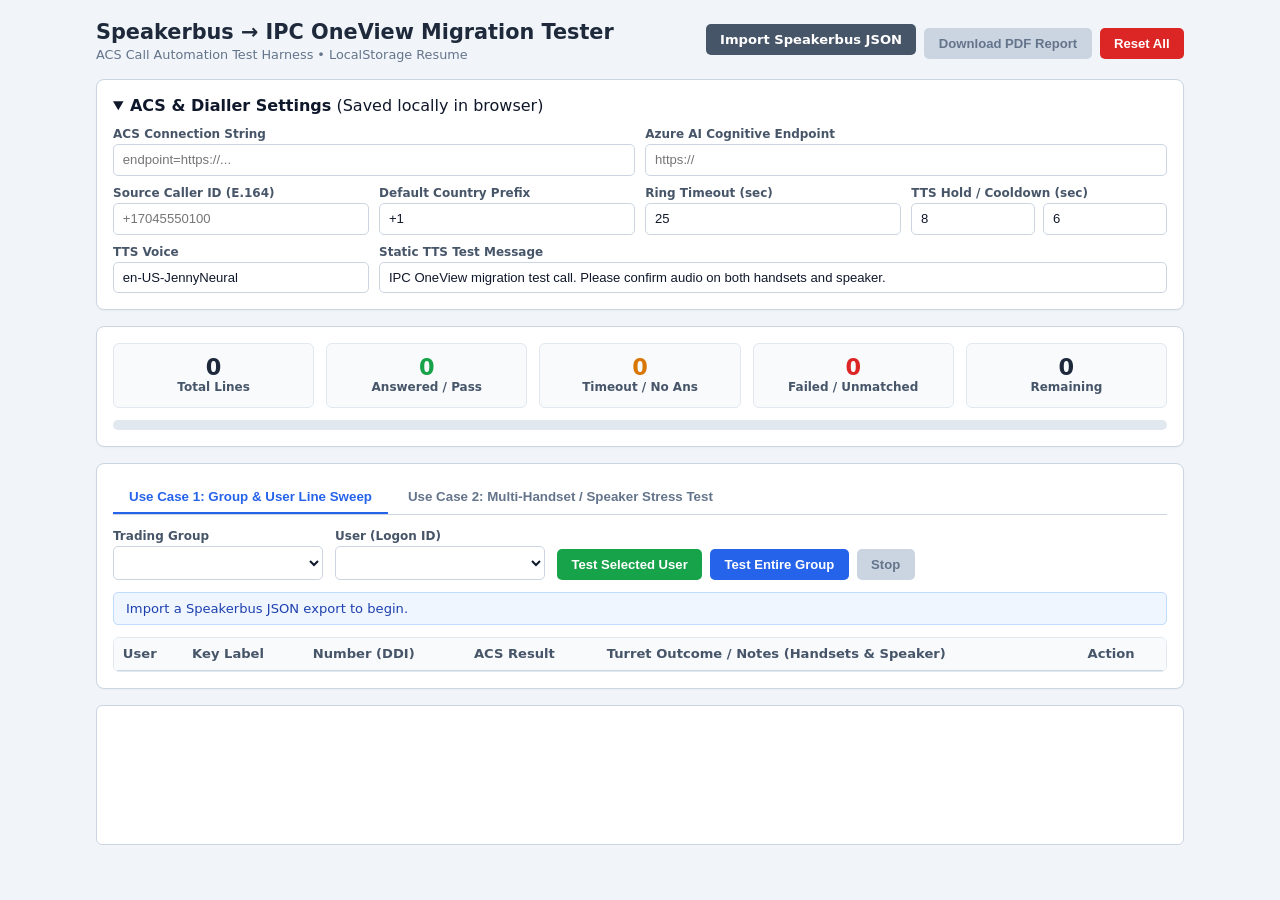
==== docs/pilot/index.html @ f09ab354 "seperate poc from pilot" ====
<!DOCTYPE html>
<html lang="en">
<head>
  <meta charset="UTF-8" />
  <meta name="viewport" content="width=device-width, initial-scale=1.0" />
  <title>Speakerbus → IPC OneView Migration Tester</title>
  <link rel="stylesheet" href="style.css" />
  <script src="./jspdf.umd.min.js"></script>
  <script src="./jspdf.plugin.autotable.js"></script>
</head>
<body>
  <header class="topbar">
    <div>
      <h1>Speakerbus → IPC OneView Migration Tester</h1>
      <span class="subtitle">ACS Call Automation Test Harness • LocalStorage Resume</span>
    </div>
    <div class="top-actions">
      <label class="btn btn-secondary file-btn">Import Speakerbus JSON <input id="jsonFile" type="file" accept=".json" hidden /></label>
      <button id="btnPdf" class="btn btn-primary" disabled>Download PDF Report</button>
      <button id="btnReset" class="btn btn-danger">Reset All</button>
    </div>
  </header>

  <details class="card" open>
    <summary><strong>ACS &amp; Dialler Settings</strong> (Saved locally in browser)</summary>
    <div class="grid-4 mt">
      <div class="span-2"><label>ACS Connection String</label><input id="acsConnStr" type="password" placeholder="endpoint=https://..." /></div>
      <div class="span-2"><label>Azure AI Cognitive Endpoint</label><input id="cognitiveEndpoint" type="text" placeholder="https://" /></div>
      <div><label>Source Caller ID (E.164)</label><input id="sourcePhone" type="text" placeholder="+17045550100" /></div>
      <div><label>Default Country Prefix</label><input id="countryPrefix" type="text" value="+1" /></div>
      <div><label>Ring Timeout (sec)</label><input id="ringTimeout" type="number" value="25" min="5" max="60" /></div>
      <div><label>TTS Hold / Cooldown (sec)</label><div class="split"><input id="playHold" type="number" value="8" title="Play Hold" /><input id="cooldownSec" type="number" value="6" title="Cooldown" /></div></div>
      <div><label>TTS Voice</label><input id="ttsVoice" type="text" value="en-US-JennyNeural" /></div>
      <div class="span-3"><label>Static TTS Test Message</label><input id="ttsMessage" type="text" value="IPC OneView migration test call. Please confirm audio on both handsets and speaker." /></div>
    </div>
  </details>

  <section class="card">
    <div class="kpis">
      <div class="kpi"><span id="kpiTotal">0</span><label>Total Lines</label></div>
      <div class="kpi ok"><span id="kpiPass">0</span><label>Answered / Pass</label></div>
      <div class="kpi warn"><span id="kpiTimeout">0</span><label>Timeout / No Ans</label></div>
      <div class="kpi err"><span id="kpiFail">0</span><label>Failed / Unmatched</label></div>
      <div class="kpi"><span id="kpiPending">0</span><label>Remaining</label></div>
    </div>
    <div class="progress-track">
      <div id="barPass" class="bar ok"></div>
      <div id="barTimeout" class="bar warn"></div>
      <div id="barFail" class="bar err"></div>
    </div>
  </section>

  <section class="card">
    <div class="tabs">
      <button id="tabUc1" class="tab active">Use Case 1: Group &amp; User Line Sweep</button>
      <button id="tabUc2" class="tab">Use Case 2: Multi-Handset / Speaker Stress Test</button>
    </div>

    <div class="toolbar">
      <div><label>Trading Group</label><select id="selGroup"></select></div>
      <div><label>User (Logon ID)</label><select id="selUser"></select></div>
      <div id="uc1Controls" class="btn-group">
        <button id="btnRunUser" class="btn btn-success">Test Selected User</button>
        <button id="btnRunGroup" class="btn btn-primary">Test Entire Group</button>
        <button id="btnStop" class="btn btn-danger" disabled>Stop</button>
      </div>
      <div id="uc2Controls" class="btn-group hidden">
        <div><label>Repeat Calls</label><input id="uc2Count" type="number" value="3" min="1" max="10" style="width:75px" /></div>
        <button id="btnRunUc2" class="btn btn-success">Run Handset/Speaker Test</button>
        <button id="btnStop2" class="btn btn-danger" disabled>Stop</button>
      </div>
    </div>

    <div id="userMeta" class="meta-banner">Import a Speakerbus JSON export to begin.</div>

    <div class="table-wrap">
      <table>
        <thead>
          <tr><th>User</th><th>Key Label</th><th>Number (DDI)</th><th>ACS Result</th><th>Turret Outcome / Notes (Handsets &amp; Speaker)</th><th>Action</th></tr>
        </thead>
        <tbody id="linesBody"></tbody>
      </table>
    </div>
  </section>

  <div id="log" class="log-box"></div>
  <script type="module" src="app.js"></script>
</body>
</html>
---- docs/pilot/style.css ----
* { box-sizing: border-box; }
body { font-family: system-ui, -apple-system, sans-serif; max-width: 1120px; margin: 1.25rem auto; padding: 0 1rem; background: #f1f5f9; color: #0f172a; }
.topbar { display: flex; justify-content: space-between; align-items: center; flex-wrap: wrap; gap: 0.75rem; margin-bottom: 1rem; }
h1 { font-size: 1.3rem; margin: 0; color: #1e293b; }
.subtitle { font-size: 0.8rem; color: #64748b; }
.top-actions, .btn-group, .split { display: flex; gap: 0.5rem; align-items: flex-end; }
.card { background: #ffffff; border: 1px solid #cbd5e1; border-radius: 8px; padding: 1rem; margin-bottom: 1rem; box-shadow: 0 1px 2px rgba(0,0,0,0.03); }
.mt { margin-top: 0.75rem; }
.grid-4 { display: grid; grid-template-columns: repeat(4, 1fr); gap: 0.65rem; }
.span-2 { grid-column: span 2; }
.span-3 { grid-column: span 3; }
label { display: block; font-size: 0.75rem; font-weight: 600; color: #475569; margin-bottom: 0.2rem; }
input, select { width: 100%; padding: 0.45rem 0.55rem; border: 1px solid #cbd5e1; border-radius: 5px; font-size: 0.82rem; background: #fff; color: #0f172a; }
input:focus, select:focus { outline: none; border-color: #2563eb; }
.btn { padding: 0.5rem 0.9rem; border: none; border-radius: 5px; font-size: 0.82rem; font-weight: 600; cursor: pointer; color: #fff; display: inline-block; }
.btn:disabled { background: #cbd5e1 !important; color: #64748b; cursor: not-allowed; }
.btn-primary { background: #2563eb; }
.btn-secondary { background: #475569; }
.btn-success { background: #16a34a; }
.btn-danger { background: #dc2626; }
.btn-sm { padding: 0.25rem 0.55rem; font-size: 0.75rem; }
.kpis { display: grid; grid-template-columns: repeat(5, 1fr); gap: 0.75rem; margin-bottom: 0.75rem; }
.kpi { background: #f8fafc; border: 1px solid #e2e8f0; border-radius: 6px; padding: 0.6rem; text-align: center; }
.kpi span { display: block; font-size: 1.4rem; font-weight: 700; color: #1e293b; }
.kpi.ok span { color: #16a34a; }
.kpi.warn span { color: #d97706; }
.kpi.err span { color: #dc2626; }
.progress-track { height: 10px; background: #e2e8f0; border-radius: 99px; overflow: hidden; display: flex; }
.bar { height: 100%; transition: width 0.3s ease; }
.bar.ok { background: #16a34a; }
.bar.warn { background: #f59e0b; }
.bar.err { background: #dc2626; }
.tabs { display: flex; border-bottom: 1px solid #cbd5e1; margin-bottom: 0.85rem; gap: 0.25rem; }
.tab { padding: 0.55rem 1rem; border: none; background: transparent; font-weight: 600; color: #64748b; cursor: pointer; border-bottom: 2px solid transparent; }
.tab.active { color: #2563eb; border-bottom-color: #2563eb; }
.toolbar { display: flex; flex-wrap: wrap; gap: 0.75rem; align-items: flex-end; margin-bottom: 0.75rem; }
.toolbar > div { min-width: 210px; }
.hidden { display: none !important; }
.meta-banner { background: #eff6ff; border: 1px solid #bfdbfe; color: #1e40af; padding: 0.5rem 0.75rem; border-radius: 5px; font-size: 0.82rem; margin-bottom: 0.75rem; }
.table-wrap { max-height: 360px; overflow-y: auto; border: 1px solid #e2e8f0; border-radius: 6px; }
table { width: 100%; border-collapse: collapse; font-size: 0.82rem; }
th { position: sticky; top: 0; background: #f8fafc; text-align: left; padding: 0.55rem; border-bottom: 1px solid #cbd5e1; color: #475569; }
td { padding: 0.45rem 0.55rem; border-bottom: 1px solid #f1f5f9; vertical-align: middle; }
.badge { padding: 0.15rem 0.45rem; border-radius: 4px; font-weight: 600; font-size: 0.72rem; text-transform: uppercase; }
.st-pending { background: #e2e8f0; color: #475569; }
.st-calling { background: #dbeafe; color: #1d4ed8; }
.st-answered { background: #dcfce7; color: #15803d; }
.st-timeout { background: #fef3c7; color: #b45309; }
.st-failed { background: #fee2e2; color: #b91c1c; }
.log-box { background: #ffffff; border: 1px solid #cbd5e1; border-radius: 6px; padding: 0.65rem; height: 140px; overflow-y: auto; font-family: monospace; font-size: 0.78rem; color: #0369a1; white-space: pre-wrap; }
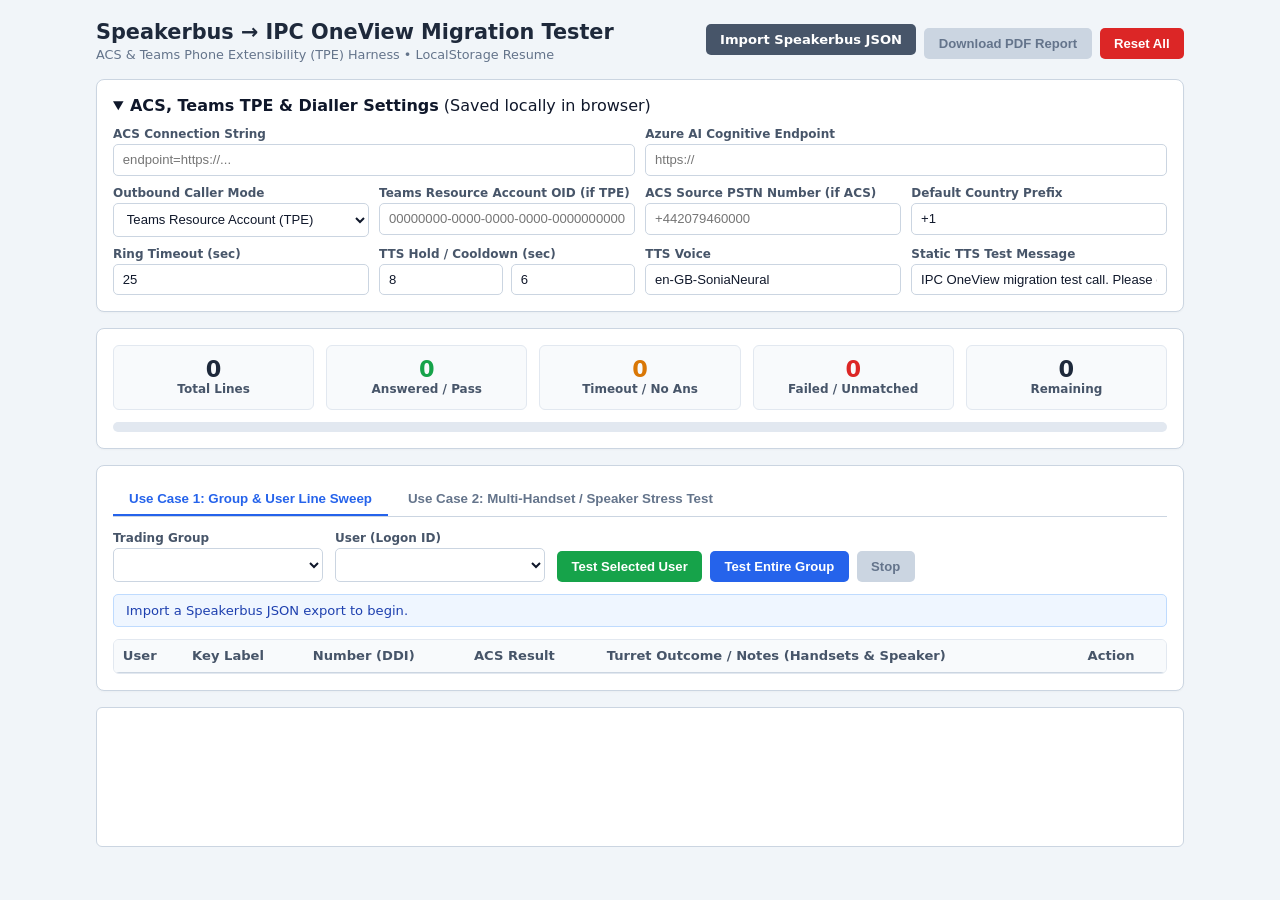
==== commit 68159325: "add support for TPE" ====
--- a/docs/pilot/index.html
+++ b/docs/pilot/index.html
@@ -12,7 +12,7 @@
   <header class="topbar">
     <div>
       <h1>Speakerbus → IPC OneView Migration Tester</h1>
-      <span class="subtitle">ACS Call Automation Test Harness • LocalStorage Resume</span>
+      <span class="subtitle">ACS &amp; Teams Phone Extensibility (TPE) Harness • LocalStorage Resume</span>
     </div>
     <div class="top-actions">
       <label class="btn btn-secondary file-btn">Import Speakerbus JSON <input id="jsonFile" type="file" accept=".json" hidden /></label>
@@ -22,16 +22,30 @@
   </header>
 
   <details class="card" open>
-    <summary><strong>ACS &amp; Dialler Settings</strong> (Saved locally in browser)</summary>
+    <summary><strong>ACS, Teams TPE &amp; Dialler Settings</strong> (Saved locally in browser)</summary>
     <div class="grid-4 mt">
       <div class="span-2"><label>ACS Connection String</label><input id="acsConnStr" type="password" placeholder="endpoint=https://..." /></div>
       <div class="span-2"><label>Azure AI Cognitive Endpoint</label><input id="cognitiveEndpoint" type="text" placeholder="https://" /></div>
-      <div><label>Source Caller ID (E.164)</label><input id="sourcePhone" type="text" placeholder="+17045550100" /></div>
+      <div>
+        <label>Outbound Caller Mode</label>
+        <select id="callerMode">
+          <option value="tpe">Teams Resource Account (TPE)</option>
+          <option value="acs">ACS PSTN Number (Legacy)</option>
+        </select>
+      </div>
+      <div><label>Teams Resource Account OID (if TPE)</label><input id="teamsRaOid" type="text" placeholder="00000000-0000-0000-0000-000000000000" /></div>
+      <div><label>ACS Source PSTN Number (if ACS)</label><input id="sourcePhone" type="text" placeholder="+442079460000" /></div>
       <div><label>Default Country Prefix</label><input id="countryPrefix" type="text" value="+1" /></div>
       <div><label>Ring Timeout (sec)</label><input id="ringTimeout" type="number" value="25" min="5" max="60" /></div>
-      <div><label>TTS Hold / Cooldown (sec)</label><div class="split"><input id="playHold" type="number" value="8" title="Play Hold" /><input id="cooldownSec" type="number" value="6" title="Cooldown" /></div></div>
-      <div><label>TTS Voice</label><input id="ttsVoice" type="text" value="en-US-JennyNeural" /></div>
-      <div class="span-3"><label>Static TTS Test Message</label><input id="ttsMessage" type="text" value="IPC OneView migration test call. Please confirm audio on both handsets and speaker." /></div>
+      <div>
+        <label>TTS Hold / Cooldown (sec)</label>
+        <div class="split">
+          <input id="playHold" type="number" value="8" title="Play Hold Seconds" />
+          <input id="cooldownSec" type="number" value="6" title="Cooldown Seconds" />
+        </div>
+      </div>
+      <div><label>TTS Voice</label><input id="ttsVoice" type="text" value="en-GB-SoniaNeural" /></div>
+      <div><label>Static TTS Test Message</label><input id="ttsMessage" type="text" value="IPC OneView migration test call. Please confirm audio on both handsets and speaker." /></div>
     </div>
   </details>
 
